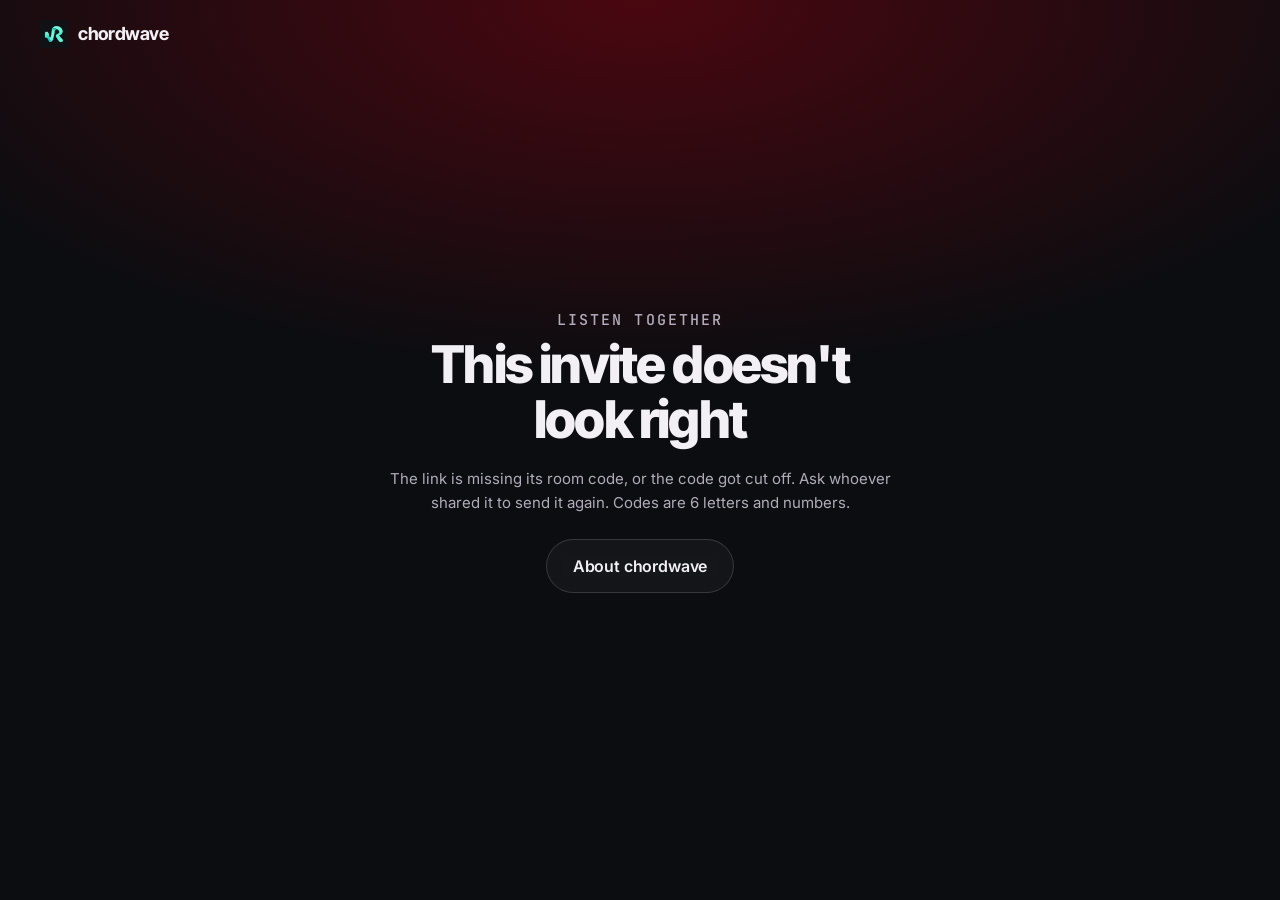
==== docs/jam/index.html @ 3ac6ca69 "Rebrand to ChordWave Rename app, package and all user-facing strings from BitChord to ChordWave; min" ====
<!doctype html>
<html lang="en">
<head>
<meta charset="utf-8">
<meta name="viewport" content="width=device-width, initial-scale=1, viewport-fit=cover">
<title>Join the jam · chordwave</title>
<meta name="description" content="You've been invited to listen together in chordwave.">
<meta name="robots" content="noindex">
<meta name="theme-color" content="#101216">
<meta name="color-scheme" content="dark">
<meta property="og:type" content="website">
<meta property="og:site_name" content="chordwave">
<meta property="og:title" content="Join the jam on chordwave">
<meta property="og:description" content="Listen together, in sync, in the chordwave YouTube Music app.">
<meta property="og:image" content="https://rikki53.github.io/BitChord-PC-Continued/og.png">
<link rel="icon" href="../favicon.ico" sizes="any">
<link rel="icon" type="image/png" sizes="32x32" href="../favicon-32.png">
<link rel="apple-touch-icon" href="../apple-touch-icon.png">
<link rel="preconnect" href="https://fonts.googleapis.com">
<link rel="preconnect" href="https://fonts.gstatic.com" crossorigin>
<link rel="stylesheet" href="https://fonts.googleapis.com/css2?family=Inter+Tight:wght@700;800&family=Inter:wght@400;500;600&family=JetBrains+Mono:wght@500&display=swap">
<link rel="stylesheet" href="../styles.css?v=__V__">
<style>
  body {
    min-height: 100vh; min-height: 100svh;
    display: flex; flex-direction: column;
    background: radial-gradient(90% 60% at 50% 0%, #4a0710 0%, var(--bg) 70%) var(--bg);
  }
  .jam-top { display: flex; padding: 20px var(--gutter); }
  .jam-top a { display: flex; align-items: center; gap: 10px; text-decoration: none; font: 700 18px/1 var(--display); letter-spacing: -0.02em; }
  .jam {
    flex: 1; display: grid; place-items: center;
    padding: 24px var(--gutter) 64px; text-align: center;
  }
  .jam__card { width: 100%; max-width: 520px; }
  .jam__eyebrow { margin: 0 0 10px; color: var(--muted); font: 500 13px/1 var(--mono); letter-spacing: 0.14em; text-transform: uppercase; }
  .jam h1 { margin: 0 0 20px; font: 800 clamp(34px, 8vw, 52px)/1.05 var(--display); letter-spacing: -0.035em; }
  .jam__code {
    display: inline-flex; gap: clamp(4px, 1.6vw, 10px); margin: 0 0 28px; padding: 0;
    font: 500 clamp(30px, 10vw, 54px)/1 var(--mono); list-style: none;
  }
  .jam__code li {
    display: grid; place-items: center;
    width: clamp(40px, 12vw, 66px); height: clamp(52px, 15vw, 80px);
    border: 1px solid var(--line-2); border-radius: 14px; background: var(--surface-2);
  }
  .jam__actions { display: flex; flex-wrap: wrap; justify-content: center; gap: 12px; margin-bottom: 22px; }
  .jam p { margin: 0 0 10px; color: var(--ink-2); font-size: 15px; }
  .jam p.jam__hint { color: var(--muted); font-size: 14px; }
  .jam strong { color: var(--ink); font-weight: 600; }
  .jam a.inline { color: var(--ink); text-underline-offset: 3px; }
  [hidden] { display: none !important; }
  @media (max-width: 420px) { .jam__actions .btn { width: 100%; } }
</style>
</head>
<body>
<header class="jam-top">
  <a href="../" aria-label="chordwave home"><img src="../icon-192.png" alt="" width="28" height="28"><span>chordwave</span></a>
</header>

<main class="jam">
  <div class="jam__card" id="ok" hidden>
    <p class="jam__eyebrow">Listen together</p>
    <h1>Join the jam</h1>
    <ol class="jam__code" id="code" aria-label="Room code"></ol>
    <div class="jam__actions">
      <a class="btn btn--primary btn--lg" id="open" href="#">Open in chordwave</a>
    </div>
    <p>Don't have chordwave? <a class="inline" href="https://github.com/Rikki53/BitChord-PC-Continued/releases/latest" rel="noopener">Download it</a> for Windows, macOS or Linux, then open this link again. On macOS, type the code under <strong>Listen together</strong> instead.</p>
    <p class="jam__hint">If chordwave is already open, you can also type the code under <strong>Listen together</strong>.</p>
  </div>

  <div class="jam__card" id="bad" hidden>
    <p class="jam__eyebrow">Listen together</p>
    <h1>This invite doesn't look right</h1>
    <p>The link is missing its room code, or the code got cut off. Ask whoever shared it to send it again. Codes are 6 letters and numbers.</p>
    <div class="jam__actions" style="margin-top:24px">
      <a class="btn btn--ghost btn--lg" href="../">About chordwave</a>
    </div>
  </div>
</main>

<script>
(function () {
  var ALPHABET = /^[ABCDEFGHJKMNPQRSTUVWXYZ23456789]{6}$/;
  var code = (new URLSearchParams(location.search).get('c') || '').trim().toUpperCase();
  if (!ALPHABET.test(code)) {
    document.getElementById('bad').hidden = false;
    return;
  }
  document.getElementById('ok').hidden = false;
  document.title = 'Join jam ' + code + ' · chordwave';
  var list = document.getElementById('code');
  list.setAttribute('aria-label', 'Room code ' + code.split('').join(' '));
  code.split('').forEach(function (ch) {
    var li = document.createElement('li');
    li.textContent = ch;
    list.appendChild(li);
  });
  var app = 'chordwave://jam/' + code;
  var open = document.getElementById('open');
  open.href = app;
  open.addEventListener('click', function (e) { e.preventDefault(); location.href = app; });
  // chordwave is a Windows app; elsewhere an unknown scheme only shows an error.
  if (/Windows/i.test(navigator.userAgent)) location.href = app;
})();
</script>
</body>
</html>
---- docs/styles.css ----
/* chordwave site. Plain CSS ports of the 21st.dev pieces used here:
   container-scroll-animation, number-ticker, feature108 tabs, glowing-effect,
   3d-marquee, animated-beam and border-beam. */

:root {
  --bg: #0b0d10;
  --bg-2: #12151a;
  --ink: #f2f0f5;
  --ink-2: #b2acba;
  --muted: #827c8c;
  --line: rgba(255, 236, 225, 0.09);
  --line-2: rgba(255, 236, 225, 0.16);
  --surface: rgba(255, 240, 230, 0.035);
  --surface-2: rgba(255, 240, 230, 0.06);
  --brand: #5df0cb;
  --brand-2: #96f9de;
  --amber: #ffb347;
  --mint: #5df0cb;
  --radius: 22px;
  --max: 1180px;
  --gutter: clamp(16px, 4vw, 40px);
  --display: "Inter Tight", "Inter", system-ui, sans-serif;
  --sans: "Inter", system-ui, -apple-system, "Segoe UI", sans-serif;
  --mono: "JetBrains Mono", ui-monospace, "Cascadia Code", monospace;
  --jp: "Noto Sans JP", "Yu Gothic UI", "Hiragino Sans", "Meiryo", sans-serif;
  --ease: cubic-bezier(0.16, 1, 0.3, 1);
  color-scheme: dark;
}

*, *::before, *::after { box-sizing: border-box; }
html { -webkit-text-size-adjust: 100%; scroll-padding-top: 80px; }
body {
  margin: 0;
  background: var(--bg);
  color: var(--ink);
  font: 400 16px/1.6 var(--sans);
  -webkit-font-smoothing: antialiased;
  text-rendering: optimizeLegibility;
  overflow-x: clip;
}
img { display: block; max-width: 100%; height: auto; }
a { color: inherit; }
button { font: inherit; color: inherit; }
::selection { background: rgba(93, 240, 203, 0.35); color: #fff; }
:focus-visible { outline: 2px solid var(--amber); outline-offset: 3px; border-radius: 6px; }

.skip {
  position: absolute; left: 16px; top: -60px; z-index: 100;
  padding: 10px 14px; border-radius: 10px; background: #fff; color: #000; text-decoration: none; font-weight: 600;
}
.skip:focus { top: 12px; }

/* ---------- buttons ---------- */
.btn {
  --h: 44px;
  display: inline-flex; align-items: center; justify-content: center; gap: 10px;
  height: var(--h); padding: 0 20px; border-radius: 999px;
  font: 600 15px/1 var(--sans); letter-spacing: -0.01em; text-decoration: none; white-space: nowrap;
  border: 1px solid transparent; cursor: pointer;
  transition: transform 0.3s var(--ease), background-color 0.25s, border-color 0.25s, box-shadow 0.3s;
}
.btn:active { transform: scale(0.97); }
.btn--sm { --h: 36px; padding: 0 16px; font-size: 14px; }
.btn--lg { --h: 54px; padding: 0 26px; font-size: 16px; }
.btn--primary {
  background: #fff; color: #0b0d10;
  box-shadow: 0 0 0 0 rgba(93, 240, 203, 0), 0 10px 30px -10px rgba(93, 240, 203, 0.35);
}
.btn--primary:hover { box-shadow: 0 0 0 6px rgba(255, 255, 255, 0.08), 0 14px 40px -10px rgba(93, 240, 203, 0.5); transform: translateY(-1px); }
.btn--ghost { background: rgba(255, 255, 255, 0.04); border-color: var(--line-2); color: var(--ink); backdrop-filter: blur(10px); }
.btn--ghost:hover { background: rgba(255, 255, 255, 0.09); border-color: rgba(255, 255, 255, 0.28); }

/* ---------- nav ---------- */
.nav {
  position: fixed; inset: 0 0 auto 0; z-index: 50;
  display: flex; align-items: center; gap: 24px;
  height: 64px; padding: 0 var(--gutter);
  transition: background-color 0.4s, border-color 0.4s, backdrop-filter 0.4s;
  border-bottom: 1px solid transparent;
}
.nav.is-scrolled {
  background: rgba(11, 7, 7, 0.62);
  backdrop-filter: blur(18px) saturate(1.4);
  -webkit-backdrop-filter: blur(18px) saturate(1.4);
  border-color: var(--line);
}
.nav__brand { display: flex; align-items: center; gap: 10px; text-decoration: none; font: 700 18px/1 var(--display); letter-spacing: -0.02em; }
.nav__links { display: flex; gap: 4px; margin: 0 auto; }
.nav__links a {
  padding: 8px 12px; border-radius: 999px; font-size: 14px; font-weight: 500; color: var(--ink-2); text-decoration: none;
  transition: color 0.2s, background-color 0.2s;
}
.nav__links a:hover { color: var(--ink); background: rgba(255, 255, 255, 0.06); }
.nav__actions { display: flex; align-items: center; gap: 10px; margin-left: auto; }
.nav__links + .nav__actions { margin-left: 0; }
.gh-pill {
  display: inline-flex; align-items: center; gap: 8px; height: 36px; padding: 0 12px;
  border-radius: 999px; border: 1px solid var(--line-2); background: rgba(255, 255, 255, 0.03);
  font-size: 13px; font-weight: 600; text-decoration: none; color: var(--ink-2);
  transition: border-color 0.2s, color 0.2s;
}
.gh-pill:hover { color: var(--ink); border-color: rgba(255, 255, 255, 0.3); }
.gh-pill__count { padding-left: 8px; border-left: 1px solid var(--line-2); font-variant-numeric: tabular-nums; color: var(--ink); }
@media (max-width: 860px) { .nav__links { display: none; } }
@media (max-width: 420px) { .gh-pill__label { display: none; } }

/* ---------- hero ---------- */
.hero { position: relative; padding: 140px var(--gutter) 0; isolation: isolate; }
.hero__bg {
  position: absolute; inset: 0 0 auto 0; height: min(1100px, 130vh); width: 100%; z-index: -2;
  -webkit-mask-image: linear-gradient(#000 55%, transparent);
  mask-image: linear-gradient(#000 55%, transparent);
  opacity: 0; transition: opacity 1.6s var(--ease);
}
.hero__bg.is-ready { opacity: 1; }
.hero__grain {
  position: absolute; inset: 0 0 auto 0; height: min(1100px, 130vh); z-index: -1; pointer-events: none; opacity: 0.22; mix-blend-mode: overlay;
  -webkit-mask-image: linear-gradient(#000 40%, transparent); mask-image: linear-gradient(#000 40%, transparent);
  background-image: url("data:image/svg+xml,%3Csvg xmlns='http://www.w3.org/2000/svg' width='160' height='160'%3E%3Cfilter id='n'%3E%3CfeTurbulence type='fractalNoise' baseFrequency='.9' numOctaves='2' stitchTiles='stitch'/%3E%3C/filter%3E%3Crect width='100%25' height='100%25' filter='url(%23n)'/%3E%3C/svg%3E");
}
.hero__inner { max-width: 1240px; margin: 0 auto; text-align: center; }
.chip {
  display: inline-flex; align-items: center; gap: 10px; padding: 6px 14px 6px 10px; margin-bottom: 28px;
  border-radius: 999px; border: 1px solid rgba(255, 255, 255, 0.16); background: rgba(10, 4, 4, 0.35);
  backdrop-filter: blur(12px); -webkit-backdrop-filter: blur(12px);
  font-size: 13px; font-weight: 500; color: var(--ink); text-decoration: none;
  transition: border-color 0.2s, background-color 0.2s;
}
.chip:hover { border-color: rgba(255, 255, 255, 0.32); background: rgba(10, 4, 4, 0.5); }
.chip__dot { width: 8px; height: 8px; border-radius: 50%; background: #4ade80; box-shadow: 0 0 0 4px rgba(74, 222, 128, 0.18); }
.chip__sep { width: 1px; height: 14px; background: rgba(255, 255, 255, 0.2); }
.chip__more { color: var(--ink-2); }

.hero__title {
  margin: 0; font: 800 clamp(44px, 7.4vw, 108px)/0.98 var(--display); letter-spacing: -0.035em;
  text-wrap: balance;
}
.kline { display: block; }
@media (min-width: 700px) { .kline { white-space: nowrap; } }
/* karaoke fill: each word lights left to right, like the app's active lyric line */
.kw {
  --p: 0;
  display: inline-block;
  color: transparent;
  background: linear-gradient(90deg, #fff calc(var(--p) * 100% - 6%), rgba(255, 255, 255, 0.28) calc(var(--p) * 100% + 6%));
  -webkit-background-clip: text; background-clip: text;
  padding-bottom: 0.08em;
  transform: translateY(calc((1 - var(--p)) * 0.04em));
}
.karaoke.no-js .kw, .no-motion .kw { --p: 1.2; }
.hero__sub {
  max-width: 640px; margin: 28px auto 0; font-size: clamp(17px, 2vw, 20px); line-height: 1.55; color: rgba(255, 243, 236, 0.82);
  text-wrap: pretty;
}
.hero__cta { display: flex; flex-wrap: wrap; justify-content: center; gap: 12px; margin-top: 36px; }
.hero__meta { margin: 18px 0 0; font-size: 13px; color: rgba(255, 243, 236, 0.6); }

/* container-scroll-animation */
.scrollframe { height: 150vh; margin-top: 40px; }
.scrollframe__stage { position: sticky; top: 9vh; perspective: 1200px; padding-bottom: 4vh; }
.device {
  --rot: 22deg; --scale: 1.04;
  margin: 0 auto; max-width: 1100px; border-radius: 22px; overflow: hidden;
  background: #14171c; border: 1px solid rgba(255, 255, 255, 0.14);
  transform: rotateX(var(--rot)) scale(var(--scale)); transform-origin: 50% 0%;
  box-shadow: 0 0 #0000004d, 0 9px 20px #0000004a, 0 37px 37px #00000042, 0 84px 50px #00000026, 0 149px 60px #0000000a, 0 0 120px -20px rgba(93, 240, 203, 0.22);
  will-change: transform;
}
.device__bar {
  display: flex; align-items: center; gap: 7px; height: 34px; padding: 0 14px;
  background: #0e1116; border-bottom: 1px solid rgba(255, 255, 255, 0.07); font: 500 12px/1 var(--sans); color: var(--muted);
}
.device__bar i { width: 11px; height: 11px; border-radius: 50%; background: #2a2e35; }
.device__bar span { margin-left: auto; margin-right: auto; transform: translateX(-24px); }
.device img { width: 100%; }
@media (max-width: 700px) {
  .scrollframe { height: auto; margin-top: 48px; }
  .scrollframe__stage { position: static; }
  .device { --rot: 0deg !important; --scale: 1 !important; border-radius: 14px; }
}

/* ---------- stats (number-ticker) ---------- */
.stats { padding: 40px var(--gutter) 30px; }
.stats__grid {
  max-width: var(--max); margin: 0 auto; display: grid; grid-template-columns: repeat(4, 1fr);
  border-top: 1px solid var(--line); border-bottom: 1px solid var(--line);
}
.stat { padding: 34px 24px; display: flex; flex-direction: column; gap: 8px; }
.stat + .stat { border-left: 1px solid var(--line); }
.stat__num { display: flex; align-items: baseline; gap: 6px; font: 800 clamp(44px, 5.6vw, 72px)/1 var(--display); letter-spacing: -0.035em; }
.stat__num b { font-weight: inherit; font-variant-numeric: tabular-nums; }
.stat__num small { font-size: 0.36em; letter-spacing: -0.01em; color: var(--ink-2); font-weight: 700; }
.stat__label { color: var(--ink-2); font-size: 15px; }
.stats__note { max-width: var(--max); margin: 14px auto 0; font-size: 12.5px; color: var(--muted); }
@media (max-width: 760px) {
  .stats__grid { grid-template-columns: 1fr 1fr; }
  .stat:nth-child(3) { border-left: 0; }
  .stat:nth-child(n + 3) { border-top: 1px solid var(--line); }
  .stat { padding: 26px 16px; }
}

/* ---------- feature rows ---------- */
.rows { max-width: var(--max); margin: 110px auto 0; display: grid; gap: clamp(72px, 9vw, 120px); }
.row { display: grid; grid-template-columns: minmax(0, 0.9fr) minmax(0, 1.1fr); gap: clamp(32px, 5vw, 72px); align-items: center; }
.row--flip .row__copy { order: 2; }
.row__copy .eyebrow { margin-bottom: 16px; }
.row__copy h3 { margin: 0 0 16px; font: 800 clamp(28px, 3.2vw, 42px)/1.08 var(--display); letter-spacing: -0.025em; text-wrap: balance; }
.row__copy > p:not(.eyebrow) { margin: 0; color: var(--ink-2); font-size: 17px; line-height: 1.6; text-wrap: pretty; }
.row__shot { margin: 0; border-radius: 16px; overflow: hidden; border: 1px solid var(--line-2); background: #14171c; box-shadow: 0 40px 100px -40px rgba(0, 0, 0, 0.95), 0 0 100px -40px rgba(93, 240, 203, 0.22); }
.row__shot img { width: 100%; }
.feat__list { list-style: none; margin: 26px 0 0; padding: 0; display: grid; gap: 12px; }
.feat__list li { position: relative; padding-left: 26px; color: var(--ink-2); font-size: 15px; line-height: 1.5; }
.feat__list li::before {
  content: ""; position: absolute; left: 0; top: 4px; width: 15px; height: 15px; border-radius: 50%;
  background: radial-gradient(circle at 50% 50%, var(--amber) 0 3px, transparent 3.5px), rgba(255, 179, 71, 0.14);
}
.feat__list b { color: var(--ink); font-weight: 600; }
@media (max-width: 900px) {
  .rows { margin-top: 80px; gap: 64px; }
  .row { grid-template-columns: 1fr; gap: 28px; }
  .row--flip .row__copy { order: 0; }
}

/* ---------- section scaffolding ---------- */
.section { padding: 120px var(--gutter); }
.section__head { max-width: 820px; margin: 0 auto 56px; text-align: center; }
.eyebrow {
  margin: 0 0 14px; font: 500 12.5px/1 var(--mono); letter-spacing: 0.12em; text-transform: uppercase; color: var(--amber);
}
h2 {
  margin: 0; font: 800 clamp(36px, 5.4vw, 64px)/1.04 var(--display); letter-spacing: -0.03em; text-wrap: balance;
}
.lede { margin: 20px auto 0; max-width: 680px; color: var(--ink-2); font-size: 18px; text-wrap: pretty; }
.lede a { color: var(--ink); text-decoration-color: rgba(255, 255, 255, 0.3); text-underline-offset: 3px; }
.fineprint { max-width: 1100px; margin: 18px auto 0; text-align: center; font-size: 12.5px; color: var(--muted); }

/* ---------- lyrics demo ---------- */
.player {
  --accent: #5df0cb;
  position: relative; isolation: isolate; overflow: hidden;
  max-width: 1100px; margin: 0 auto; border-radius: 26px;
  clip-path: inset(0 round 26px);
  border: 1px solid rgba(255, 255, 255, 0.1); background: #0e1418;
  box-shadow: 0 40px 120px -40px rgba(0, 0, 0, 0.9), 0 0 0 1px rgba(0, 0, 0, 0.4);
}
.player__bg { position: absolute; inset: 0; width: 100%; height: 100%; z-index: -2; border-radius: inherit; }
.player__scrim { position: absolute; inset: 0; z-index: -1; border-radius: inherit; background: rgba(0, 0, 0, var(--dim, 0.35)); transition: background-color 0.6s; }
.player__top { display: flex; align-items: center; justify-content: space-between; gap: 12px; padding: 18px 22px 0; }
.player__badge {
  font: 500 11px/1 var(--mono); letter-spacing: 0.1em; text-transform: uppercase; padding: 7px 10px; border-radius: 999px;
  background: rgba(0, 0, 0, 0.3); border: 1px solid rgba(255, 255, 255, 0.12); color: rgba(255, 255, 255, 0.8);
}
.player__toggles { display: flex; gap: 8px; }
.pill {
  height: 32px; padding: 0 14px; border-radius: 999px; border: 1px solid rgba(255, 255, 255, 0.18); cursor: pointer;
  background: rgba(255, 255, 255, 0.1); font-size: 13px; font-weight: 600; transition: background-color 0.2s, color 0.2s;
}
.pill[aria-pressed="true"] { background: #fff; color: #111; border-color: #fff; }
.player__body { display: grid; grid-template-columns: minmax(0, 0.85fr) minmax(0, 1.15fr); gap: clamp(20px, 4vw, 56px); padding: 22px clamp(20px, 4vw, 52px) 10px; }
.player__art { align-self: center; }
.player__cover {
  width: 100%; height: auto; aspect-ratio: 1; border-radius: var(--cover-r, 14px);
  box-shadow: 0 30px 60px -20px rgba(0, 0, 0, 0.7);
  transition: border-radius 0.5s var(--ease);
}
.player__meta { display: flex; flex-direction: column; gap: 2px; margin-top: 18px; }
.player__meta strong { font: 700 22px/1.2 var(--jp); letter-spacing: -0.01em; }
.player__meta strong span { font-family: var(--display); }
.player__meta > span { color: rgba(255, 255, 255, 0.65); font-size: 15px; }
.player__lyrics {
  position: relative; height: clamp(360px, 42vw, 470px); overflow: hidden; overflow: clip;
  margin: 0 -48px;
  -webkit-mask-image: linear-gradient(transparent, #000 14%, #000 80%, transparent);
  mask-image: linear-gradient(transparent, #000 14%, #000 80%, transparent);
}
.lyr__track { position: absolute; left: 48px; right: 48px; top: 0; transition: transform 0.75s var(--ease); will-change: transform; }
.lyr {
  --p: 0; --a: 0.35; --blur: 0px; --scale: 1;
  display: block; width: 100%; text-align: left; padding: 10px 0; margin: 0; border: 0; background: none; cursor: pointer;
  opacity: var(--a); filter: blur(var(--blur));
  transform: scale(var(--scale)); transform-origin: 0 50%;
  transition: opacity 0.6s var(--ease), filter 0.6s var(--ease), transform 0.6s var(--ease);
}
.lyr:not(.is-active):hover { --a: 0.75 !important; }
.lyr__jp {
  display: block; font: 700 clamp(22px, 2.6vw, 34px)/1.3 var(--jp); letter-spacing: 0.01em; color: #fff;
}
.lyr__ro { display: block; margin-top: 4px; font: 700 clamp(14px, 1.4vw, 17px)/1.35 var(--sans); color: rgba(255, 255, 255, 0.92); }
.lyr__tr { display: block; margin-top: 2px; font: 400 clamp(14px, 1.35vw, 16px)/1.35 var(--sans); color: rgba(255, 255, 255, 0.72); }
.lyr__jp { position: relative; }
.lyr.is-active .lyr__jp::before {
  content: attr(data-text); position: absolute; inset: 0; pointer-events: none;
  color: transparent; text-shadow: var(--glow, none);
}
.player:not(.show-romaji) .lyr__ro, .player:not(.show-trans) .lyr__tr { display: none; }
.lyr.is-active { --a: 1; }
/* active line fill (word-by-word sweep) */
.lyr__fill { position: relative; }
.lyr.is-active .lyr__fill {
  color: transparent;
  background: linear-gradient(90deg, var(--sung, #fff) calc(var(--p) * 100% - 4%), var(--unsung, rgba(255, 255, 255, 0.4)) calc(var(--p) * 100% + 4%));
  -webkit-background-clip: text; background-clip: text;
}

/* style: Apple Music, tposejank (blur 2, upcoming only, inactive .2, past 0) */
.player[data-theme="apple"] { --dim: 0.42; }
.player[data-theme="apple"] .lyr__jp { font-size: clamp(25px, 3vw, 40px); }
/* style: Lyric Glow, MatiuxXcd */
.player[data-theme="glow"] { --dim: 0.52; }
.player[data-theme="glow"] .lyr.is-active { --scale: 1.05; }
.player[data-theme="glow"] .lyr.is-active { --glow: 0 0 10px rgba(103, 217, 255, 0.8), 0 0 26px rgba(103, 217, 255, 0.5); }
/* style: Burn, semicolonhope */
.player[data-theme="burn"] { --dim: 0.75; --sung: #ffd6a8; --unsung: #fff; }
.player[data-theme="burn"] .lyr__jp, .player[data-theme="burn"] .lyr__ro { font-family: var(--jp); }
.player[data-theme="burn"] .lyr.is-active { --glow: 0 0 8px rgba(255, 106, 0, 0.95), 0 0 26px rgba(255, 60, 0, 0.6); }
.player[data-theme="burn"] .lyr.is-past .lyr__jp { color: #5a1420; }
/* style: Opacity Based Karaoke, semicolonhope */
.player[data-theme="karaoke"] { --dim: 0.22; --sung: #dedede; --unsung: rgba(255, 255, 255, 0.18); }
/* style: Spotlight, boidushya (blur 2.5 on past lines) */
.player[data-theme="spotlight"] { --dim: 0.45; }

.player__bar { display: flex; align-items: center; gap: 14px; padding: 14px clamp(20px, 4vw, 52px) 22px; }
.playbtn {
  flex: none; width: 46px; height: 46px; border-radius: 50%; border: 0; cursor: pointer; display: grid; place-items: center;
  background: #fff; color: #111; transition: transform 0.2s var(--ease);
}
.playbtn:hover { transform: scale(1.06); }
.playbtn .i-play { display: none; }
.playbtn.is-paused .i-play { display: block; }
.playbtn.is-paused .i-pause { display: none; }
.player__time { font: 500 12px/1 var(--mono); color: rgba(255, 255, 255, 0.7); min-width: 34px; font-variant-numeric: tabular-nums; }
.player__progress { flex: 1; height: 18px; display: flex; align-items: center; cursor: pointer; }
.player__progress::before { content: ""; position: absolute; }
.player__progress { position: relative; }
.player__progress::after { content: ""; position: absolute; left: 0; right: 0; height: 4px; border-radius: 4px; background: rgba(255, 255, 255, 0.2); }
.player__progress i { position: relative; z-index: 1; display: block; height: 4px; border-radius: 4px; width: 0; background: var(--accent); box-shadow: 0 0 12px var(--accent); }

.themepick { max-width: 1100px; margin: 18px auto 0; display: grid; grid-template-columns: repeat(6, 1fr); gap: 8px; }
.themepick button {
  display: flex; flex-direction: column; align-items: flex-start; gap: 2px; padding: 12px 14px; border-radius: 14px; cursor: pointer;
  background: var(--surface); border: 1px solid var(--line); text-align: left; transition: background-color 0.2s, border-color 0.2s;
}
.themepick button:hover { background: var(--surface-2); }
.themepick button[aria-checked="true"] { border-color: rgba(255, 255, 255, 0.5); background: rgba(255, 255, 255, 0.08); }
.themepick b { font-size: 14px; font-weight: 600; }
.themepick span { font-size: 12px; color: var(--muted); }
@media (max-width: 900px) {
  .player__body { grid-template-columns: 1fr; }
  .player__art { display: flex; align-items: center; gap: 16px; }
  .player__cover { width: 96px; }
  .player__meta { margin-top: 0; }
  .themepick { grid-template-columns: repeat(3, 1fr); }
}
@media (max-width: 480px) {
  .player__top { flex-direction: column; align-items: flex-start; }
  .themepick { grid-template-columns: repeat(2, 1fr); }
}

/* ---------- bento + glowing-effect ---------- */
.bento { max-width: var(--max); margin: 0 auto; display: grid; grid-template-columns: repeat(3, 1fr); gap: 14px; }
.card {
  --start: 0; --active: 0; --spread: 40; --bw: 1.5px;
  position: relative; padding: 28px; border-radius: var(--radius);
  background: linear-gradient(180deg, rgba(255, 240, 230, 0.05), rgba(255, 240, 230, 0.015));
  border: 1px solid var(--line);
  transition: transform 0.4s var(--ease), border-color 0.3s;
}
.card:hover { transform: translateY(-3px); }
.card::after {
  content: ""; position: absolute; inset: calc(-1 * var(--bw)); border-radius: inherit; pointer-events: none;
  border: var(--bw) solid transparent;
  background:
    radial-gradient(circle, #5df0cb 10%, #5df0cb00 20%),
    radial-gradient(circle at 40% 40%, #96f9de 5%, #96f9de00 15%),
    radial-gradient(circle at 60% 60%, #3ae2b8 10%, #3ae2b800 20%),
    repeating-conic-gradient(from 236.84deg at 50% 50%, #5df0cb 0%, #96f9de 5%, #3ae2b8 10%, #2dd4bf 15%, #5df0cb 20%);
  background-attachment: fixed;
  opacity: var(--active); transition: opacity 0.3s;
  --cone: conic-gradient(from calc((var(--start) - var(--spread)) * 1deg), #0000 0deg, #fff, #0000 calc(var(--spread) * 2deg));
  -webkit-mask-image: var(--cone), linear-gradient(#000 0 0), linear-gradient(#000 0 0);
  mask-image: var(--cone), linear-gradient(#000 0 0), linear-gradient(#000 0 0);
  -webkit-mask-clip: border-box, padding-box, border-box; mask-clip: border-box, padding-box, border-box;
  -webkit-mask-composite: source-in, xor, source-over; mask-composite: intersect, exclude, add;
}
.card--wide { grid-column: span 2; }
.card__icon {
  display: grid; place-items: center; width: 42px; height: 42px; border-radius: 12px; margin-bottom: 22px;
  background: linear-gradient(140deg, rgba(93, 240, 203, 0.22), rgba(255, 179, 71, 0.12)); border: 1px solid rgba(93, 240, 203, 0.25);
}
.card__icon svg { width: 20px; height: 20px; fill: none; stroke: #ffd2c4; stroke-width: 1.8; stroke-linecap: round; stroke-linejoin: round; }
.card h3 { margin: 0 0 8px; font: 700 21px/1.2 var(--display); letter-spacing: -0.01em; }
.card p { margin: 0; color: var(--ink-2); font-size: 15.5px; line-height: 1.6; }
@media (max-width: 900px) {
  .bento { grid-template-columns: 1fr 1fr; }
}
@media (max-width: 620px) {
  .bento { grid-template-columns: 1fr; }
  .card--wide { grid-column: auto; }
  .card { padding: 22px; }
}

/* ---------- themes (3d-marquee) ---------- */
.themes__split { max-width: var(--max); margin: 0 auto; display: grid; grid-template-columns: 0.9fr 1.1fr; gap: 40px; align-items: center; }
.themes__copy h2 { text-align: left; }
.themes__copy .lede { margin-left: 0; }
.themes__all { margin-top: 28px; }
.themes__all summary {
  display: inline-flex; align-items: center; gap: 10px; height: 40px; padding: 0 16px; border-radius: 999px; cursor: pointer;
  list-style: none; border: 1px solid var(--line-2); background: var(--surface); font-size: 14px; font-weight: 600; color: var(--ink-2);
  transition: color 0.2s, border-color 0.2s;
}
.themes__all summary::-webkit-details-marker { display: none; }
.themes__all summary::after {
  content: ""; width: 7px; height: 7px; margin-top: -3px;
  border-right: 2px solid currentColor; border-bottom: 2px solid currentColor; transform: rotate(45deg); transition: transform 0.3s var(--ease);
}
.themes__all[open] summary::after { transform: rotate(-135deg); margin-top: 3px; }
.themes__all summary:hover { color: var(--ink); border-color: rgba(255, 255, 255, 0.3); }
.themes__names { list-style: none; margin: 16px 0 0; padding: 0; display: flex; flex-wrap: wrap; gap: 6px; }
.themes__names li {
  display: inline-flex; align-items: baseline; gap: 6px; padding: 6px 11px; border-radius: 999px;
  background: var(--surface); border: 1px solid var(--line); font-size: 13px;
}
.themes__names b { font-weight: 600; }
.themes__names span { color: var(--muted); font-size: 11.5px; }
.marquee3d {
  position: relative; height: 640px; overflow: hidden; border-radius: 28px;
  -webkit-mask-image: radial-gradient(closest-side, #000 50%, transparent);
  mask-image: radial-gradient(closest-side, #000 50%, transparent);
}
.marquee3d__plane {
  position: absolute; left: 50%; top: 50%; width: 1500px;
  display: grid; grid-template-columns: repeat(5, 1fr); gap: 18px;
  transform: translate(-50%, -50%) rotateX(48deg) rotateZ(-38deg) scale(0.92);
  transform-style: preserve-3d;
}
.marquee3d__col { display: flex; flex-direction: column; gap: 18px; animation: mq var(--dur) linear infinite; will-change: transform; }
.marquee3d__col:nth-child(even) { animation-direction: reverse; }
.marquee3d__col img { width: 100%; aspect-ratio: 8 / 5; object-fit: cover; border-radius: 12px; border: 1px solid rgba(255, 255, 255, 0.12); box-shadow: 0 20px 40px -10px rgba(0, 0, 0, 0.8); }
@keyframes mq { from { transform: translateY(0); } to { transform: translateY(calc(-25% - 4.5px)); } }
@media (max-width: 960px) {
  .themes__split { grid-template-columns: 1fr; }
  .marquee3d { height: 420px; order: -1; }
}

.showcase { max-width: 1100px; margin: 72px auto 0; }
.showcase__tabs { display: flex; gap: 6px; flex-wrap: wrap; justify-content: center; margin-bottom: 18px; }
.showcase__tabs button {
  height: 36px; padding: 0 15px; border-radius: 999px; border: 1px solid var(--line); background: var(--surface);
  font-size: 13.5px; font-weight: 500; color: var(--ink-2); cursor: pointer; transition: all 0.2s;
}
.showcase__tabs button:hover { color: var(--ink); }
.showcase__tabs button[aria-selected="true"] { background: #fff; color: #111; border-color: #fff; }
.showcase__frame {
  position: relative; aspect-ratio: 16 / 9; border-radius: 20px; overflow: hidden; border: 1px solid var(--line-2);
  box-shadow: 0 50px 120px -40px rgba(0, 0, 0, 0.9);
}
.showcase__frame img { position: absolute; inset: 0; width: 100%; height: 100%; object-fit: cover; opacity: 0; transform: scale(1.015); transition: opacity 0.6s var(--ease), transform 0.9s var(--ease); }
.showcase__frame img.is-on { opacity: 1; transform: none; }

/* ---------- engine (animated-beam) ---------- */
.beams {
  position: relative; max-width: 980px; margin: 0 auto; padding: 30px 0;
  display: grid; grid-template-columns: 1fr auto 1fr; align-items: center; gap: clamp(30px, 9vw, 120px);
}
.beams__svg { position: absolute; inset: 0; width: 100%; height: 100%; pointer-events: none; overflow: visible; }
.beams__svg .track { fill: none; stroke: rgba(255, 255, 255, 0.1); stroke-width: 1.5; }
.beams__svg .pulse { fill: none; stroke: var(--pc, #5df0cb); stroke-width: 2.4; stroke-linecap: round; stroke-dasharray: 90 1000; filter: drop-shadow(0 0 5px var(--pc, #5df0cb)); animation: beam var(--d, 3.6s) var(--delay, 0s) cubic-bezier(0.5, 0, 0.3, 1) infinite; }
@keyframes beam { from { stroke-dashoffset: 90; } to { stroke-dashoffset: -1000; } }
.beams__col { display: flex; flex-direction: column; gap: 26px; position: relative; z-index: 1; }
.node {
  display: flex; align-items: center; gap: 12px; padding: 14px 16px; border-radius: 16px;
  background: rgba(20, 12, 12, 0.85); border: 1px solid var(--line-2); backdrop-filter: blur(8px);
}
.node b { display: block; font-size: 14.5px; font-weight: 600; }
.node small { display: block; font: 400 11.5px/1.3 var(--mono); color: var(--muted); }
.node__dot { flex: none; width: 10px; height: 10px; border-radius: 50%; background: var(--amber); box-shadow: 0 0 12px var(--amber); }
.beams__col:last-child .node { flex-direction: row-reverse; text-align: right; }
.beams__col:last-child .node__dot { background: var(--brand); box-shadow: 0 0 12px var(--brand); }
.beams__hub {
  position: relative; z-index: 1; display: flex; flex-direction: column; align-items: center; gap: 6px;
  width: 168px; padding: 26px 18px; border-radius: 28px; text-align: center;
  background: radial-gradient(circle at 50% 0%, rgba(93, 240, 203, 0.22), rgba(11, 13, 16, 0.95) 70%);
  border: 1px solid rgba(93, 240, 203, 0.35); box-shadow: 0 0 80px -10px rgba(93, 240, 203, 0.35);
}
.beams__hub b { font: 800 20px/1 var(--display); letter-spacing: -0.01em; margin-top: 6px; }
.beams__hub small { font: 400 11.5px/1 var(--mono); color: var(--ink-2); }
@media (max-width: 760px) {
  .beams { grid-template-columns: 1fr; gap: 40px; justify-items: center; }
  .beams__col { width: 100%; max-width: 360px; gap: 12px; }
  .beams__col:last-child .node { flex-direction: row; text-align: left; }
}

.notes { max-width: var(--max); margin: 72px auto 0; display: grid; grid-template-columns: repeat(3, 1fr); gap: 1px; background: var(--line); border: 1px solid var(--line); border-radius: var(--radius); overflow: hidden; }
.note { background: var(--bg); padding: 30px 28px; transition: background-color 0.3s; }
.note:hover { background: #140c0c; }
.note__k { font: 500 11.5px/1 var(--mono); letter-spacing: 0.08em; color: var(--amber); }
.note__k::before { content: "// "; color: var(--muted); }
.note h3 { margin: 14px 0 8px; font: 700 20px/1.25 var(--display); letter-spacing: -0.01em; }
.note p { margin: 0; color: var(--ink-2); font-size: 15px; }
@media (max-width: 900px) { .notes { grid-template-columns: 1fr 1fr; } }
@media (max-width: 600px) { .notes { grid-template-columns: 1fr; } }

/* ---------- download (border-beam) ---------- */
.dl {
  position: relative; max-width: 820px; margin: 0 auto; padding: clamp(36px, 6vw, 64px) clamp(20px, 5vw, 56px);
  border-radius: 32px; text-align: center; isolation: isolate;
  background:
    radial-gradient(120% 80% at 50% 0%, rgba(93, 240, 203, 0.2), transparent 60%),
    linear-gradient(180deg, #160c0c, #0e0808);
  border: 1px solid var(--line-2);
}
.dl__beam {
  position: absolute; inset: 0; border-radius: inherit; pointer-events: none;
  border: 1.5px solid transparent;
  -webkit-mask: linear-gradient(#000 0 0) padding-box, linear-gradient(#000 0 0) border-box;
  -webkit-mask-composite: xor;
  mask: linear-gradient(#000 0 0) padding-box exclude, linear-gradient(#000 0 0) border-box;
}
.dl__beam::after {
  content: ""; position: absolute; width: 220px; aspect-ratio: 1;
  background: linear-gradient(to left, var(--amber), var(--brand), transparent);
  offset-path: rect(0 auto auto 0 round 220px); offset-anchor: 90% 50%;
  animation: borderbeam 9s linear infinite;
}
@keyframes borderbeam { to { offset-distance: 100%; } }
.dl__icon { margin: 0 auto 18px; width: 96px; filter: drop-shadow(0 18px 40px rgba(255, 0, 0, 0.45)); }
.dl__ver { margin: 14px 0 0; font: 500 13.5px/1.4 var(--mono); color: var(--ink-2); }
.dl__cta { display: flex; flex-wrap: wrap; justify-content: center; gap: 12px; margin-top: 30px; }
.dl__small { max-width: 520px; margin: 18px auto 0; font-size: 13.5px; color: var(--muted); }
.dl__small a, .build p a { color: var(--ink-2); text-underline-offset: 3px; }
.platforms { display: grid; grid-template-columns: repeat(3, 1fr); gap: 12px; margin-top: 30px; }
.platform {
  display: flex; flex-direction: column; align-items: center; gap: 4px; padding: 22px 14px 18px; border-radius: 18px;
  text-decoration: none; background: rgba(255, 255, 255, 0.035); border: 1px solid var(--line-2);
  transition: transform 0.3s var(--ease), background-color 0.25s, border-color 0.25s, box-shadow 0.3s;
}
.platform:hover { transform: translateY(-2px); background: rgba(255, 255, 255, 0.07); border-color: rgba(255, 255, 255, 0.28); }
.platform svg { width: 28px; height: 28px; margin-bottom: 8px; color: var(--ink); }
.platform b { font: 700 17px/1.2 var(--display); }
.platform small { font-size: 12.5px; color: var(--muted); }
.platform.is-yours { background: #fff; border-color: #fff; color: #0b0d10; box-shadow: 0 14px 40px -12px rgba(93, 240, 203, 0.4); }
.platform.is-yours svg { color: #0b0d10; }
.platform.is-yours small { color: #5b4a46; }
@media (max-width: 560px) { .platforms { grid-template-columns: 1fr; } .platform { flex-direction: row; flex-wrap: wrap; justify-content: center; column-gap: 10px; } .platform svg { margin-bottom: 0; width: 22px; height: 22px; } .platform small { flex-basis: 100%; text-align: center; } }
.build { margin-top: 44px; text-align: left; border-radius: 18px; border: 1px solid var(--line-2); background: rgba(0, 0, 0, 0.35); overflow: hidden; }
.build__head { display: flex; justify-content: space-between; align-items: center; padding: 10px 12px 10px 18px; border-bottom: 1px solid var(--line); font: 500 12.5px/1 var(--mono); color: var(--ink-2); }
.copy { height: 30px; padding: 0 12px; border-radius: 8px; border: 1px solid var(--line-2); background: rgba(255, 255, 255, 0.05); cursor: pointer; font: 500 12px/1 var(--mono); }
.copy:hover { background: rgba(255, 255, 255, 0.1); }
.build pre { margin: 0; padding: 18px; overflow-x: auto; font: 400 14px/1.75 var(--mono); color: #fbe9df; }
.c-p { color: var(--brand-2); user-select: none; }
.build p { margin: 0; padding: 0 18px 16px; font-size: 13.5px; color: var(--muted); }
.build code { font-family: var(--mono); }

/* ---------- faq ---------- */
.faq__list { max-width: 820px; margin: 0 auto; border-top: 1px solid var(--line); }
.faq details { border-bottom: 1px solid var(--line); }
.faq summary {
  list-style: none; cursor: pointer; padding: 24px 44px 24px 0; position: relative;
  font: 600 19px/1.35 var(--display); letter-spacing: -0.005em;
}
.faq summary::-webkit-details-marker { display: none; }
.faq summary::after {
  content: ""; position: absolute; right: 6px; top: 50%; width: 12px; height: 12px; margin-top: -8px;
  border-right: 2px solid var(--ink-2); border-bottom: 2px solid var(--ink-2); transform: rotate(45deg); transition: transform 0.35s var(--ease);
}
.faq details.is-open summary::after, .faq details:not(.js)[open] summary::after { transform: rotate(-135deg); margin-top: -2px; }
.faq__a { overflow: hidden; }
.faq__a p { margin: 0; padding: 0 0 24px; color: var(--ink-2); max-width: 680px; }

/* ---------- footer ---------- */
.footer { border-top: 1px solid var(--line); padding: 56px var(--gutter) 64px; }
.footer__inner { max-width: var(--max); margin: 0 auto; display: grid; grid-template-columns: 1fr auto; gap: 28px 40px; align-items: center; }
.footer__brand { display: flex; align-items: center; gap: 12px; }
.footer__brand b { display: block; font: 700 17px/1.2 var(--display); }
.footer__brand span { font-size: 14px; color: var(--muted); }
.footer__links { display: flex; flex-wrap: wrap; gap: 6px 22px; }
.footer__links a { color: var(--ink-2); text-decoration: none; font-size: 14px; }
.footer__links a:hover { color: var(--ink); }
.footer__fine { grid-column: 1 / -1; margin: 0; font-size: 12.5px; color: var(--muted); max-width: 760px; }
.footer__fine a { color: var(--ink-2); }
@media (max-width: 700px) { .footer__inner { grid-template-columns: 1fr; } }

/* ---------- entrance ---------- */
.rise { opacity: 0; transform: translateY(28px); transition: opacity 0.9s var(--ease), transform 0.9s var(--ease); }
.rise.in { opacity: 1; transform: none; }

@media (prefers-reduced-motion: reduce) {
  *, *::before, *::after { animation-duration: 0.001s !important; animation-iteration-count: 1 !important; transition-duration: 0.001s !important; }
  .scrollframe { height: auto; }
  .scrollframe__stage { position: static; }
  .device { --rot: 0deg !important; --scale: 1 !important; }
  .rise { opacity: 1; transform: none; }
}
.build, .build pre { min-width: 0; max-width: 100%; }
.build p code { overflow-wrap: anywhere; }
#linux-cmd { white-space: pre-wrap; overflow-wrap: anywhere; }
.dl { min-width: 0; overflow: hidden; }
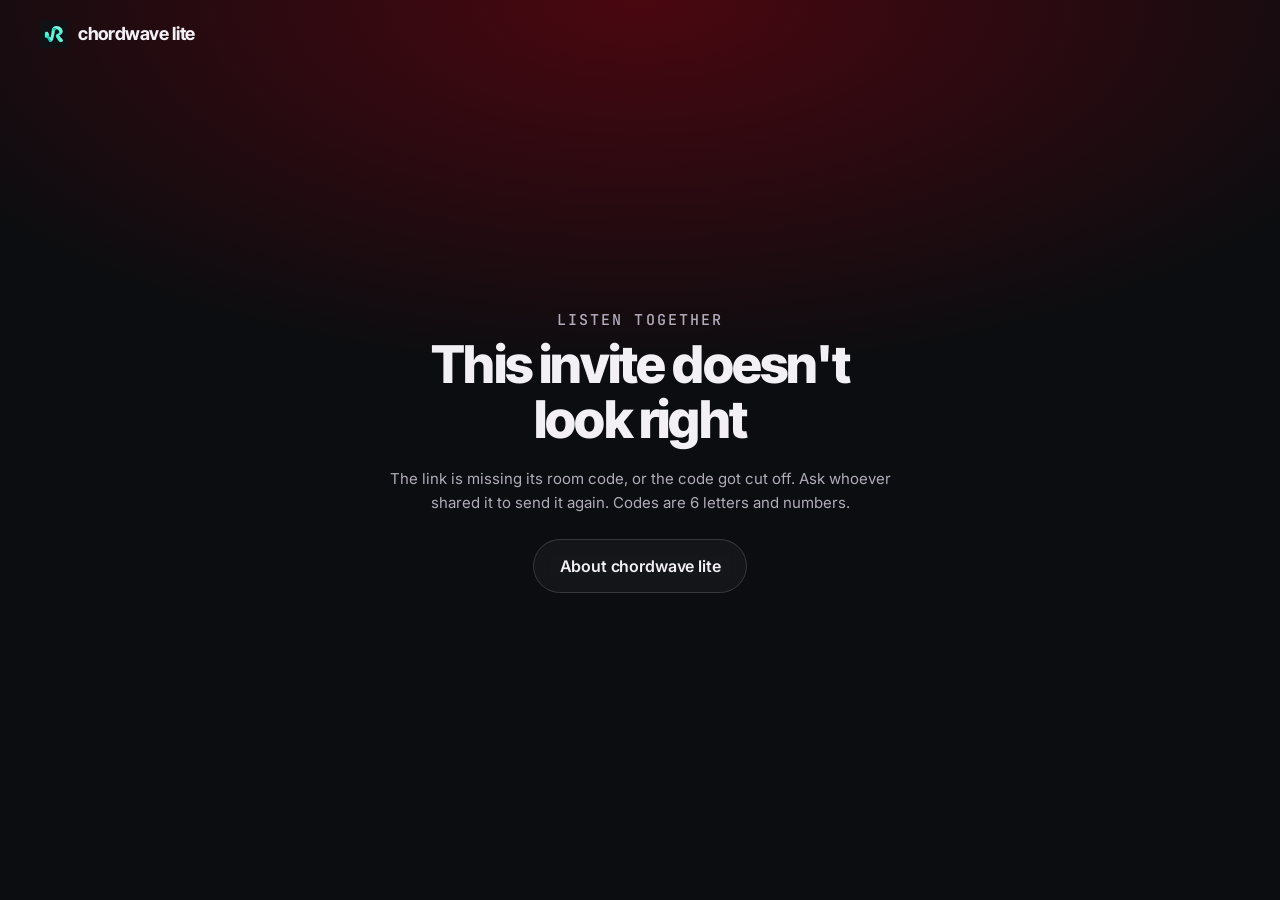
==== commit 16e29d6e: "ChordWave Lite v2.1.1: rename desktop app to ChordWave Lite" ====
--- a/docs/jam/index.html
+++ b/docs/jam/index.html
@@ -3,15 +3,15 @@
 <head>
 <meta charset="utf-8">
 <meta name="viewport" content="width=device-width, initial-scale=1, viewport-fit=cover">
-<title>Join the jam · chordwave</title>
-<meta name="description" content="You've been invited to listen together in chordwave.">
+<title>Join the jam · chordwave lite</title>
+<meta name="description" content="You've been invited to listen together in chordwave lite.">
 <meta name="robots" content="noindex">
 <meta name="theme-color" content="#101216">
 <meta name="color-scheme" content="dark">
 <meta property="og:type" content="website">
-<meta property="og:site_name" content="chordwave">
-<meta property="og:title" content="Join the jam on chordwave">
-<meta property="og:description" content="Listen together, in sync, in the chordwave YouTube Music app.">
+<meta property="og:site_name" content="chordwave lite">
+<meta property="og:title" content="Join the jam on chordwave lite">
+<meta property="og:description" content="Listen together, in sync, in the chordwave lite YouTube Music app.">
 <meta property="og:image" content="https://rikki53.github.io/BitChord-PC-Continued/og.png">
 <link rel="icon" href="../favicon.ico" sizes="any">
 <link rel="icon" type="image/png" sizes="32x32" href="../favicon-32.png">
@@ -55,7 +55,7 @@
 </head>
 <body>
 <header class="jam-top">
-  <a href="../" aria-label="chordwave home"><img src="../icon-192.png" alt="" width="28" height="28"><span>chordwave</span></a>
+  <a href="../" aria-label="chordwave lite home"><img src="../icon-192.png" alt="" width="28" height="28"><span>chordwave lite</span></a>
 </header>
 
 <main class="jam">
@@ -64,10 +64,10 @@
     <h1>Join the jam</h1>
     <ol class="jam__code" id="code" aria-label="Room code"></ol>
     <div class="jam__actions">
-      <a class="btn btn--primary btn--lg" id="open" href="#">Open in chordwave</a>
+      <a class="btn btn--primary btn--lg" id="open" href="#">Open in chordwave lite</a>
     </div>
-    <p>Don't have chordwave? <a class="inline" href="https://github.com/Rikki53/BitChord-PC-Continued/releases/latest" rel="noopener">Download it</a> for Windows, macOS or Linux, then open this link again. On macOS, type the code under <strong>Listen together</strong> instead.</p>
-    <p class="jam__hint">If chordwave is already open, you can also type the code under <strong>Listen together</strong>.</p>
+    <p>Don't have chordwave lite? <a class="inline" href="https://github.com/Rikki53/BitChord-PC-Continued/releases/latest" rel="noopener">Download it</a> for Windows, macOS or Linux, then open this link again. On macOS, type the code under <strong>Listen together</strong> instead.</p>
+    <p class="jam__hint">If chordwave lite is already open, you can also type the code under <strong>Listen together</strong>.</p>
   </div>
 
   <div class="jam__card" id="bad" hidden>
@@ -75,7 +75,7 @@
     <h1>This invite doesn't look right</h1>
     <p>The link is missing its room code, or the code got cut off. Ask whoever shared it to send it again. Codes are 6 letters and numbers.</p>
     <div class="jam__actions" style="margin-top:24px">
-      <a class="btn btn--ghost btn--lg" href="../">About chordwave</a>
+      <a class="btn btn--ghost btn--lg" href="../">About chordwave lite</a>
     </div>
   </div>
 </main>
@@ -89,7 +89,7 @@
     return;
   }
   document.getElementById('ok').hidden = false;
-  document.title = 'Join jam ' + code + ' · chordwave';
+  document.title = 'Join jam ' + code + ' · chordwave lite';
   var list = document.getElementById('code');
   list.setAttribute('aria-label', 'Room code ' + code.split('').join(' '));
   code.split('').forEach(function (ch) {
@@ -101,7 +101,7 @@
   var open = document.getElementById('open');
   open.href = app;
   open.addEventListener('click', function (e) { e.preventDefault(); location.href = app; });
-  // chordwave is a Windows app; elsewhere an unknown scheme only shows an error.
+  // chordwave lite is a Windows app; elsewhere an unknown scheme only shows an error.
   if (/Windows/i.test(navigator.userAgent)) location.href = app;
 })();
 </script>
--- a/docs/styles.css
+++ b/docs/styles.css
@@ -1,4 +1,4 @@
-/* chordwave site. Plain CSS ports of the 21st.dev pieces used here:
+/* chordwave lite site. Plain CSS ports of the 21st.dev pieces used here:
    container-scroll-animation, number-ticker, feature108 tabs, glowing-effect,
    3d-marquee, animated-beam and border-beam. */
 
@@ -524,7 +524,10 @@
   animation: borderbeam 9s linear infinite;
 }
 @keyframes borderbeam { to { offset-distance: 100%; } }
-.dl__icon { margin: 0 auto 18px; width: 96px; filter: drop-shadow(0 18px 40px rgba(255, 0, 0, 0.45)); }
+.dl__icon { margin: 0 auto 18px; width: 96px; filter: drop-shadow(0 18px 40px rgba(93, 240, 203, 0.35)); }
+.dl__shot { max-width: 880px; margin: 28px auto 0; }
+.dl__shot img { display: block; width: 100%; height: auto; border-radius: 16px; box-shadow: 0 24px 60px rgba(0, 0, 0, 0.45); }
+.dl__shot figcaption { margin-top: 10px; font-size: 13px; color: var(--muted); }
 .dl__ver { margin: 14px 0 0; font: 500 13.5px/1.4 var(--mono); color: var(--ink-2); }
 .dl__cta { display: flex; flex-wrap: wrap; justify-content: center; gap: 12px; margin-top: 30px; }
 .dl__small { max-width: 520px; margin: 18px auto 0; font-size: 13.5px; color: var(--muted); }
